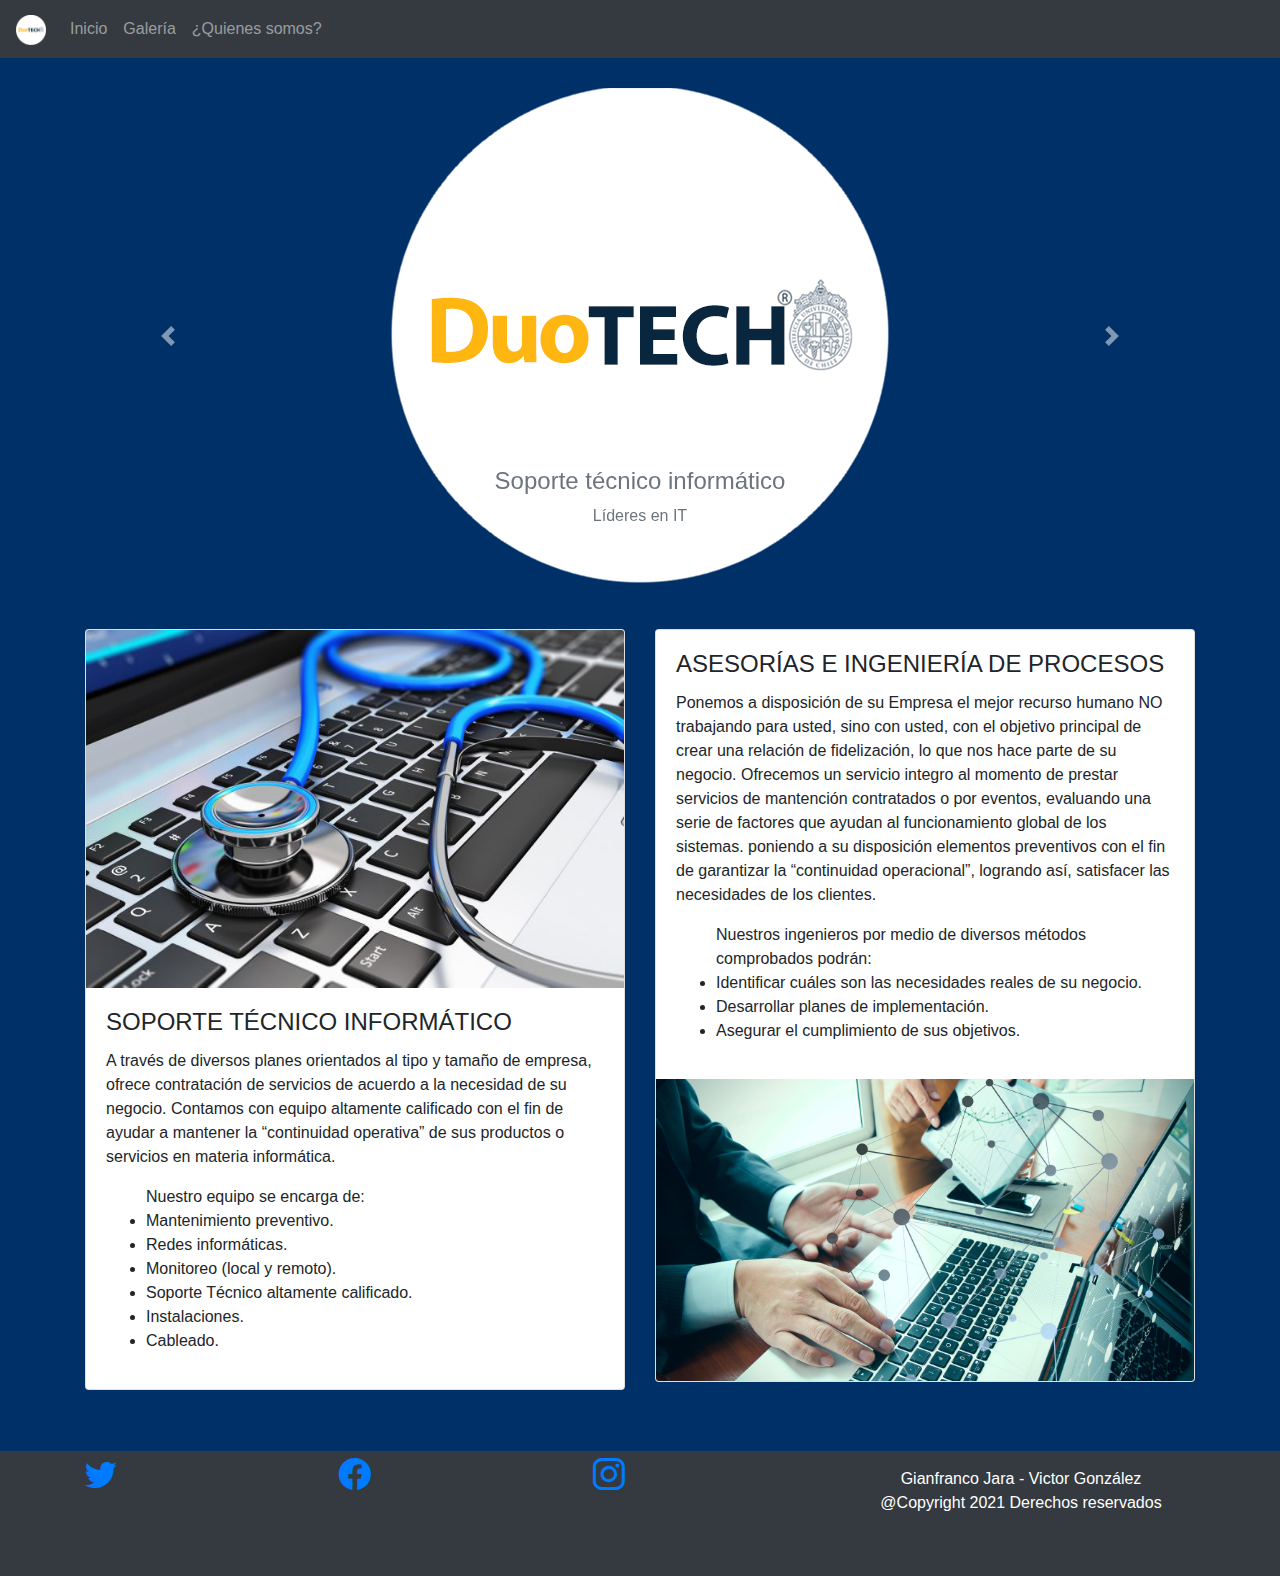
==== index.html @ 59a742b4 "Creación del repositorio" ====
<!doctype html>
<html>
<head>
  <title>Soporte IT DUOTECH</title> 
  <meta charset="utf-8">
  <meta name="viewport" content="width=device-width, initial-scale=1, shrink-to-fit=no">
  <link href="css/bootstrap.min.css" type="text/css" rel="stylesheet"> 
  <link rel="stylesheet" href="css/estilos.css">
  <link rel="stylesheet" href="https://cdn.jsdelivr.net/npm/bootstrap-icons@1.4.1/font/bootstrap-icons.css" >
  <script src="https://code.jquery.com/jquery-3.2.1.slim.min.js" integrity="sha384-KJ3o2DKtIkvYIK3UENzmM7KCkRr/rE9/Qpg6aAZGJwFDMVNA/GpGFF93hXpG5KkN" crossorigin="anonymous"></script>
  <script src="https://cdnjs.cloudflare.com/ajax/libs/popper.js/1.12.9/umd/popper.min.js" integrity="sha384-ApNbgh9B+Y1QKtv3Rn7W3mgPxhU9K/ScQsAP7hUibX39j7fakFPskvXusvfa0b4Q" crossorigin="anonymous"></script>
  <script src="https://maxcdn.bootstrapcdn.com/bootstrap/4.0.0/js/bootstrap.min.js" integrity="sha384-JZR6Spejh4U02d8jOt6vLEHfe/JQGiRRSQQxSfFWpi1MquVdAyjUar5+76PVCmYl" crossorigin="anonymous"></script>  

</head>
<body>
  <nav class="navbar navbar-expand-sm sticky-top navbar-dark bg-dark">
    <button class="navbar-toggler" type="button" data-toggle="collapse" data-target="#opciones">
      <span class="navbar-toggler-icon"></span>
    </button>
    
    <!-- aqui va el logo -->
    <a class="navbar-brand" href="index.html">
      <img src="img/logo.png" width="30" height="30" alt="">
    </a>
    
    <!-- enlaces -->
    <div class="collapse navbar-collapse" id="opciones">   
      <ul class="navbar-nav">
        <li class="nav-item">
          <a class="nav-link" href="index.html">Inicio</a>
        </li>
        <li class="nav-item">
          <a class="nav-link" href="galeria.html">Galería</a>
        </li>
        <li class="nav-item">
          <a class="nav-link" href="quienessomos.html">¿Quienes somos?</a>
        </li>     
      </ul>
    </div>
  </nav>
<div class="main">
  <div class="container">
    <!-- carrusel -->
    <div id="carousel1" class="carousel slide" data-ride="carousel">
      <ol class="carousel-indicators">
        <li data-target="#carousel1" data-slide-to="0" class="active"></li>
        <li data-target="#carousel1" data-slide-to="1"></li>
        <li data-target="#carousel1" data-slide-to="2"></li>
      </ol>
      <!-- diapositivas -->
      <div class="carousel-inner">
        <div class="carousel-item active">
          <img class="d-block img-fluid align-items-center" src="img/logo.png" alt="">
            <div class="carousel-caption">
              <h4 class="text-secondary">Soporte técnico informático</h4>
              <p class="text-secondary">Líderes en IT</p>
            </div>
        </div>
        <div class="carousel-item">
            <img class="d-block w-100" src="img/fondo2.jpg" alt="">
            <div class="carousel-caption">
              <h3>Asesorías e Ingeniería de procesos</h3>
            </div>
        </div>
        <div class="carousel-item">
            <img class="d-block w-100" src="img/fondo3.jpg" alt="">
            <div class="carousel-caption">
              <h3>Soluciones a medida</h3>
            </div>
        </div>
      </div>
      <!-- botones de desplazamiento a izquierda y derecha -->      
      <a class="carousel-control-prev" href="#carousel1" data-slide="prev">
        <span class="carousel-control-prev-icon" aria-hidden="true"></span>
        <span class="sr-only">Anterior</span>
      </a>
      <a class="carousel-control-next" href="#carousel1" data-slide="next">
        <span class="carousel-control-next-icon" aria-hidden="true"></span>
        <span class="sr-only">Siguiente</span>
      </a>
    </div>
</div>
<!-- cards -->
<div class="container">   
    <div class="row">       
      <div class="col-md">        
          <div class="card">
            <img class="card-img-top" src="img/soporteit.jpg">            
            <div class="card-body">
              <h4 class="card-title">SOPORTE TÉCNICO INFORMÁTICO</h4>
              <p class="card-text">A través de diversos planes orientados al tipo y tamaño de empresa, ofrece contratación de servicios de acuerdo a la necesidad de su negocio. Contamos con equipo altamente calificado con el fin de ayudar a mantener la “continuidad operativa” de sus productos o servicios en materia informática.
                <ul>
                  Nuestro equipo se encarga de:
                  <li>
                    Mantenimiento preventivo.
                  </li>
                  <li>
                    Redes informáticas.
                  </li>
                  <li>
                    Monitoreo (local y remoto).
                  </li>
                  <li>
                    Soporte Técnico altamente calificado.
                  </li>
                  <li>
                    Instalaciones.
                  </li>
                  <li>
                    Cableado.
                  </li>
                </ul>
              </p>
            </div>
          </div>          
      </div>

      <div class="col-md">        
          <div class="card">
            <div class="card-body">
              <h4 class="card-title">ASESORÍAS E INGENIERÍA DE PROCESOS</h4>
              <p class="card-text">Ponemos a disposición de su Empresa el mejor recurso humano NO trabajando para usted, sino con usted, con el objetivo principal de crear una relación de fidelización, lo que nos hace parte de su negocio. Ofrecemos un servicio integro al momento de prestar servicios de mantención contratados o por eventos, evaluando una serie de factores que ayudan al funcionamiento global de los sistemas. poniendo a su disposición elementos preventivos con el fin de garantizar la “continuidad operacional”, logrando así, satisfacer las necesidades de los clientes.
                <ul>
                    Nuestros ingenieros por medio de diversos métodos comprobados podrán:
                  <li>
                    Identificar cuáles son las necesidades reales de su negocio.
                  </li>
                  <li>
                    Desarrollar planes de implementación.
                  </li>
                  <li>
                    Asegurar el cumplimiento de sus objetivos. 
                  </li></p>
                </ul>
            </div>
            <img class="card-img-bottom" src="img/asesoria.jpeg">                        
          </div>          
      </div>
  </div>
</div>
</div>
<!-- footer -->
<footer class="bg-dark text-center text-white">
  <div class="container">
      <ul class="list-unstyled">
        <li class="logo">
          <a href="http://www.twitter.com">
            <i class="bi bi-twitter"></i>
          </a>
        </li>
        <li class="logo">
          <a href="https://www.facebook.com/DuoTech-104800851724905">
            <i class="bi bi-facebook"></i>
          </a>
        </li>
        <li class="logo">
          <a href="https://www.instagram.com/duotech2021/">
            <i class="bi bi-instagram"></i>
          </a>
        </li>
      </ul>
      <span id="copyright" class="text-center p-3">Gianfranco Jara - Victor González @Copyright 2021 Derechos reservados</span>
    </footer>

  </div>
</body>
</html>
---- css/estilos.css ----
body{
    background-color: rgb(0, 48, 104);
}
.main{
    margin-top: 30px;
}
.carousel-item{
    max-height: 80vh;
}
.container{
    padding-bottom: 5vh;
}
.logofooter{
    width: 5%;
    height: auto;
}
.logo{
    float: left;
    font-size: 2em;
    padding-right: 20%;
}
#copyright{
    vertical-align: middle;
    display: table-cell;
}

h2{
    padding-bottom: 1em;
}
.portfolio .portfolio-item {
  cursor: pointer;
  position: relative;
  display: block;
  max-width: 25rem;
  border-radius: 0.5rem;
  overflow: hidden;
}
.portfolio .portfolio-item .portfolio-item-caption {
  position: absolute;
  top: 0;
  left: 0;
  transition: all 0.2s ease-in-out;
  opacity: 0;
  background-color: rgba(0, 102, 255, 0.9);
}
.portfolio .portfolio-item .portfolio-item-caption:hover {
  opacity: 1;
}
.portfolio .portfolio-item .portfolio-item-caption .portfolio-item-caption-content {
  font-size: 1.5rem;
}

.portfolio-modal .portfolio-modal-title {
  font-size: 2.25rem;
  line-height: 2rem;
}
@media (min-width: 992px) {
  .portfolio-modal .portfolio-modal-title {
    font-size: 3rem;
    line-height: 2.5rem;
  }
}
.portfolio-modal .close {
  position: absolute;
  z-index: 1;
  right: 1.5rem;
  top: 1rem;
  font-size: 3rem;
  line-height: 3rem;
  color: rgba(0, 102, 255, 0.9);
  opacity: 1;
}
.carousel-inner img {
    margin: auto;
  }
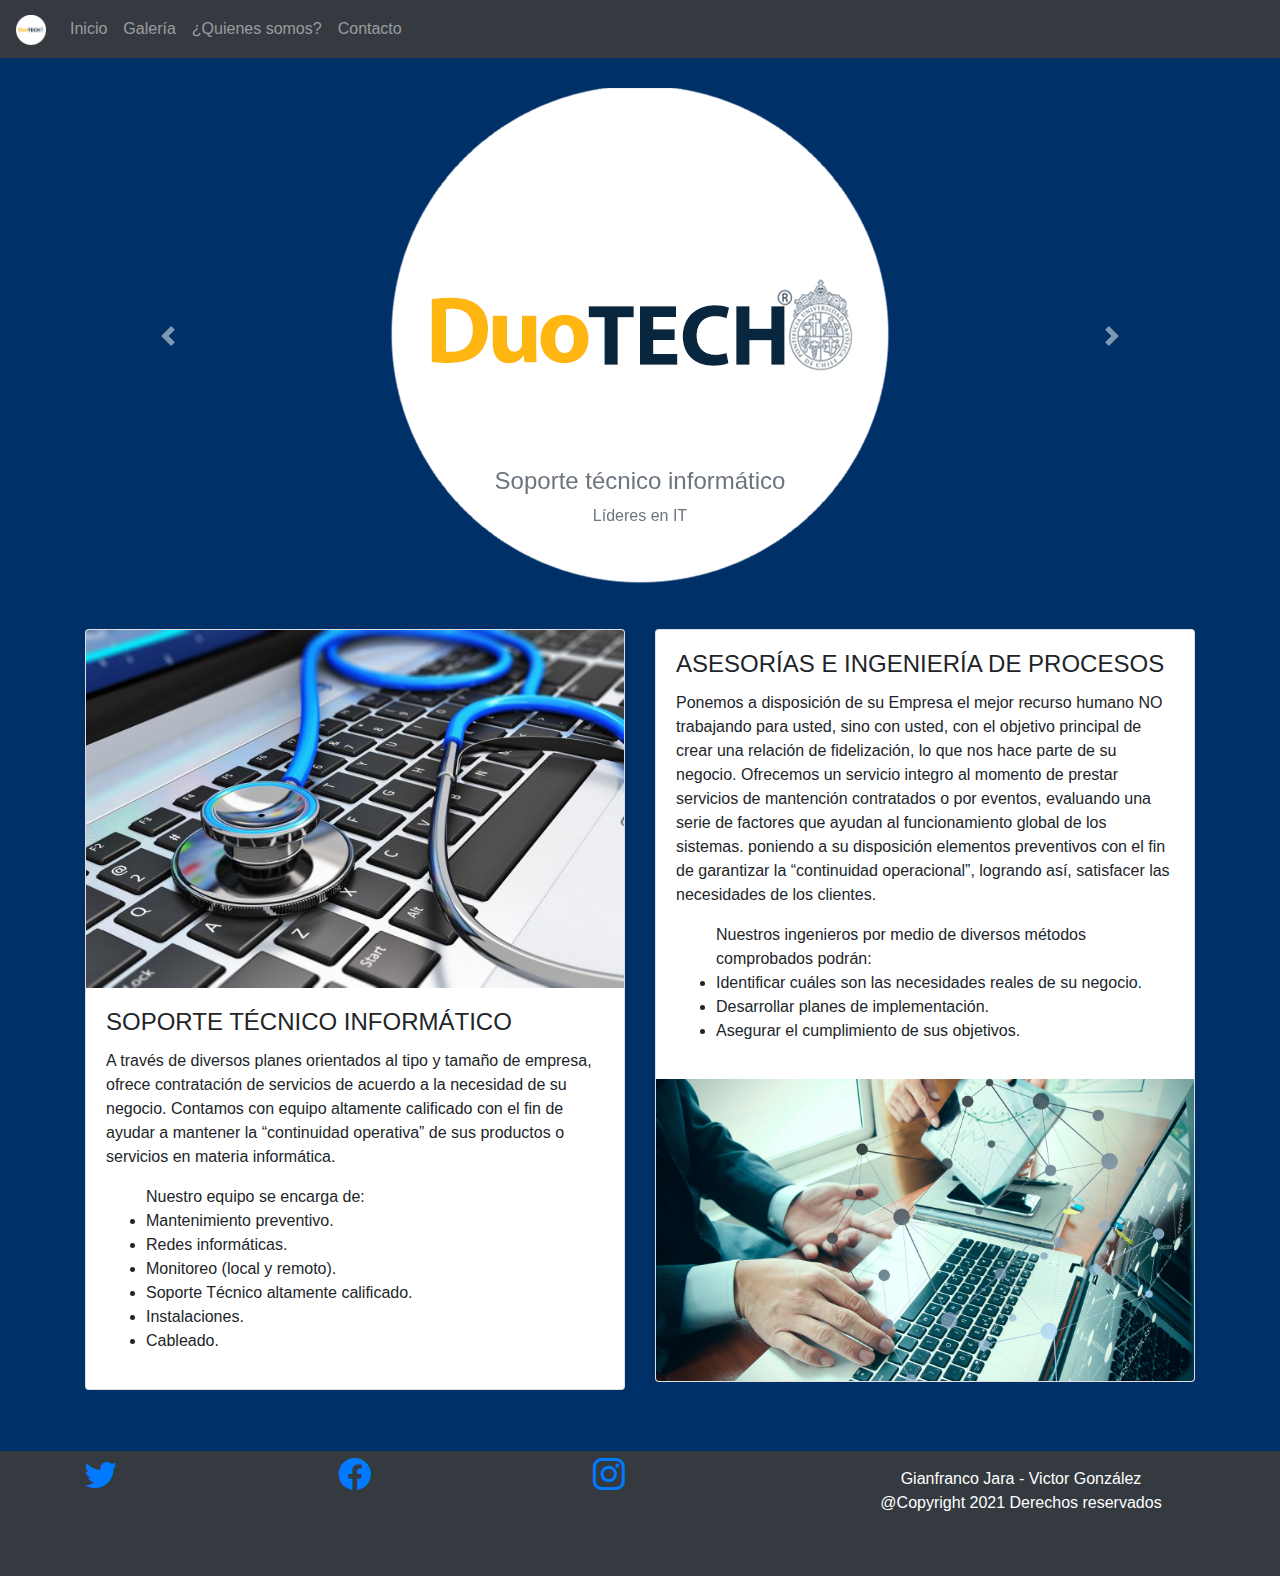
==== commit cc5da9a0: "Inicio de implementación de página Contacto" ====
--- a/index.html
+++ b/index.html
@@ -34,7 +34,10 @@
         </li>
         <li class="nav-item">
           <a class="nav-link" href="quienessomos.html">¿Quienes somos?</a>
-        </li>     
+        </li>
+        <li class="nav-item">
+          <a class="nav-link" href="contacto.html">Contacto</a>
+        </li>    
       </ul>
     </div>
   </nav>
--- a/css/estilos.css
+++ b/css/estilos.css
@@ -22,6 +22,10 @@
 #copyright{
     vertical-align: middle;
     display: table-cell;
+}
+
+#mapita{
+  padding-left: 2vh;
 }
 
 h2{
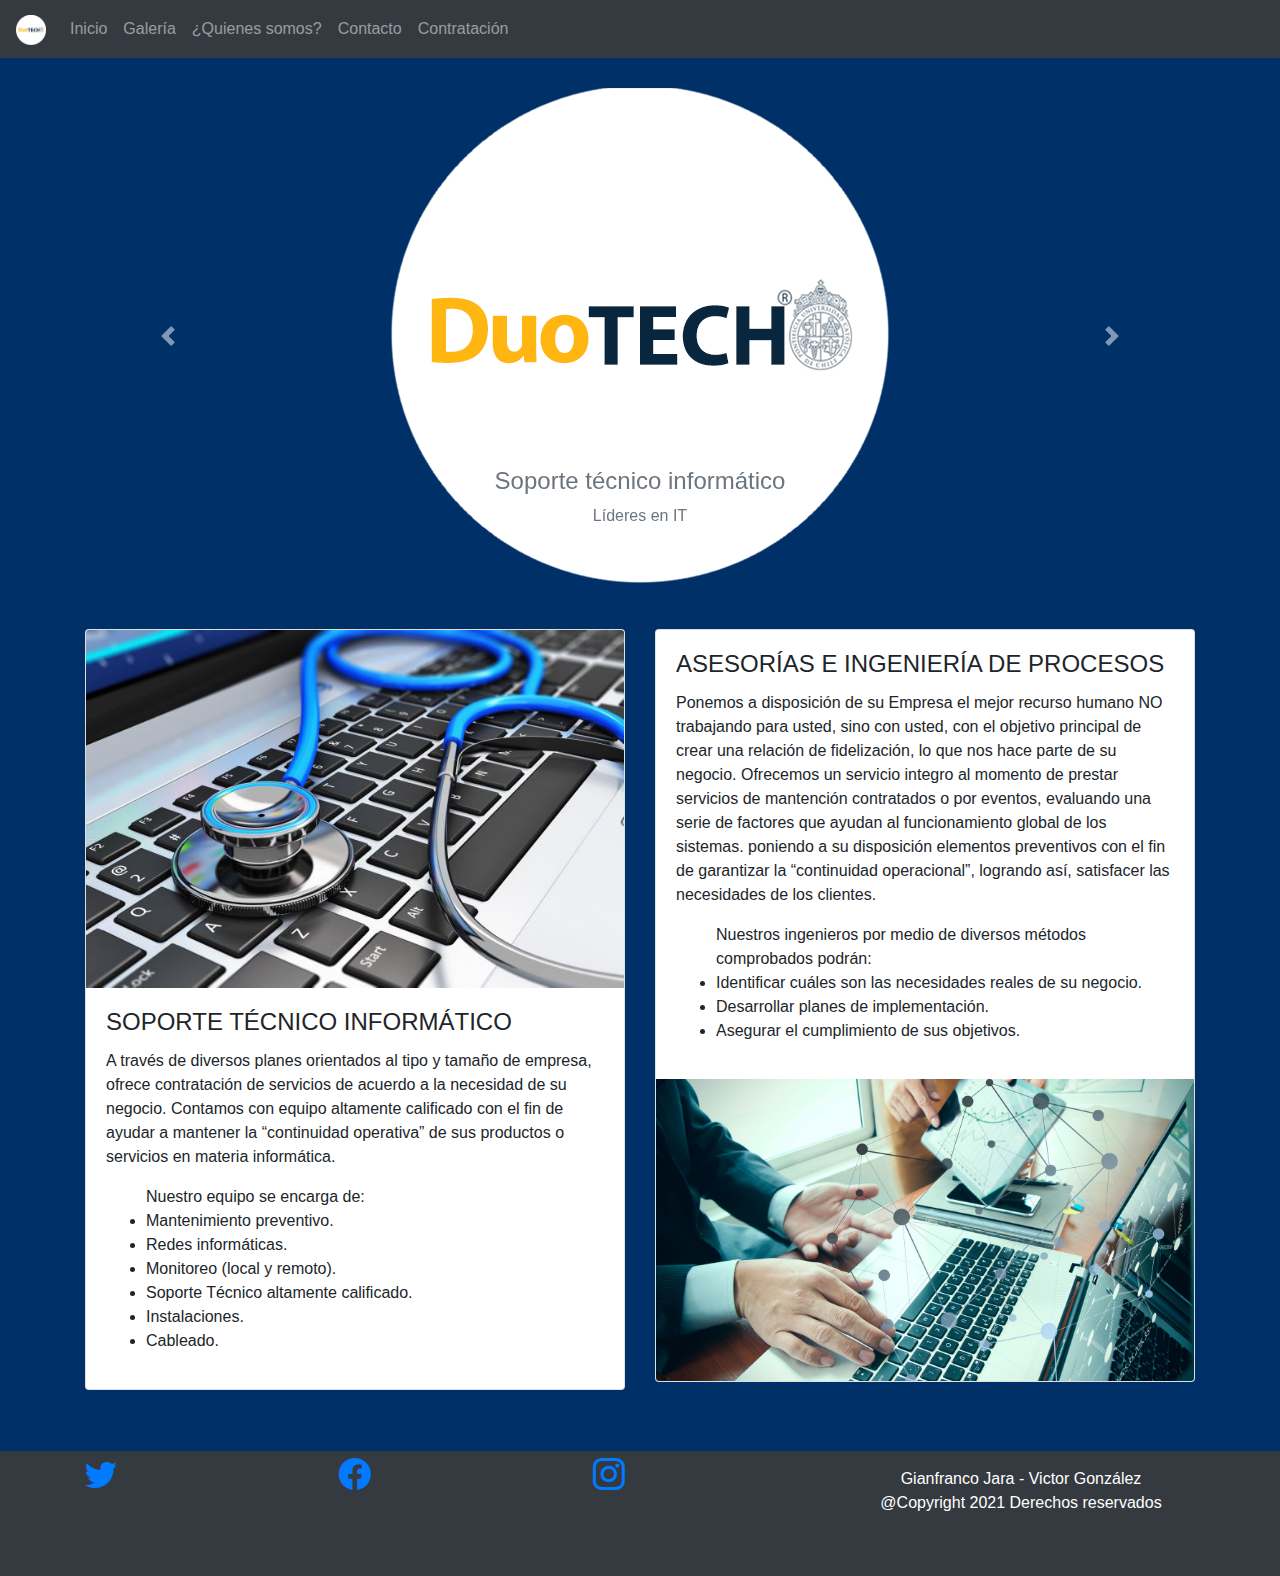
==== commit b8fa42e4: "Creación del segundo formulario y actualización de el primer formulario." ====
--- a/index.html
+++ b/index.html
@@ -37,6 +37,8 @@
         </li>
         <li class="nav-item">
           <a class="nav-link" href="contacto.html">Contacto</a>
+        <li class="nav-item">
+          <a class="nav-link" href="contratacion.html">Contratación</a>
         </li>    
       </ul>
     </div>
